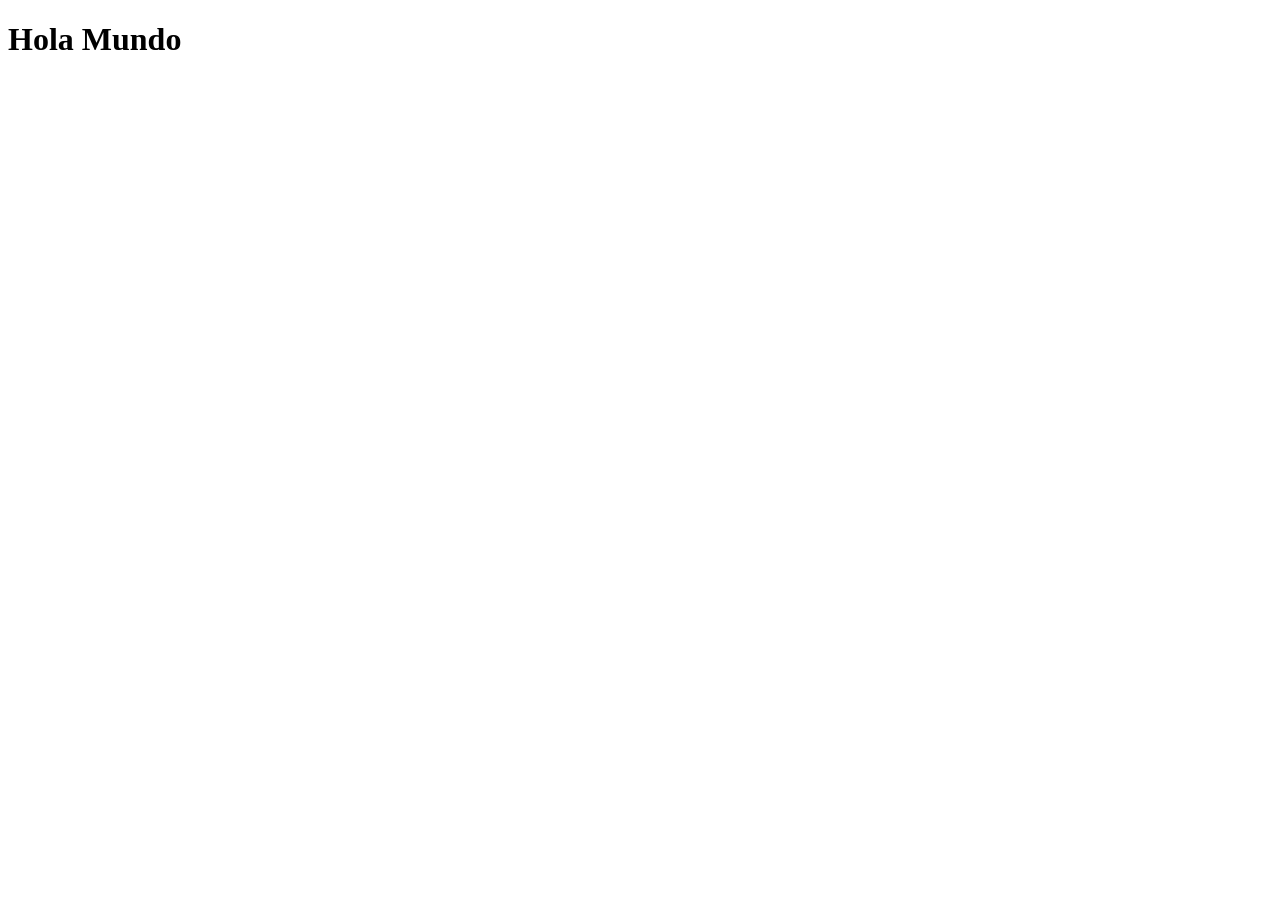
==== index.html @ 6e4c152c "Primer Commit con Hola Mundo" ====
<!DOCTYPE html>
<html lang="es">
    <head>
        <meta charset="UTF-8">
        <meta name="viewport" content="width=device-width, initial-scale=1.0">
        <title>Actividad 2</title>
    </head>
    <body>
        <header>
            <h1>Hola Mundo</h1>
        </header>

    </body>
</html>
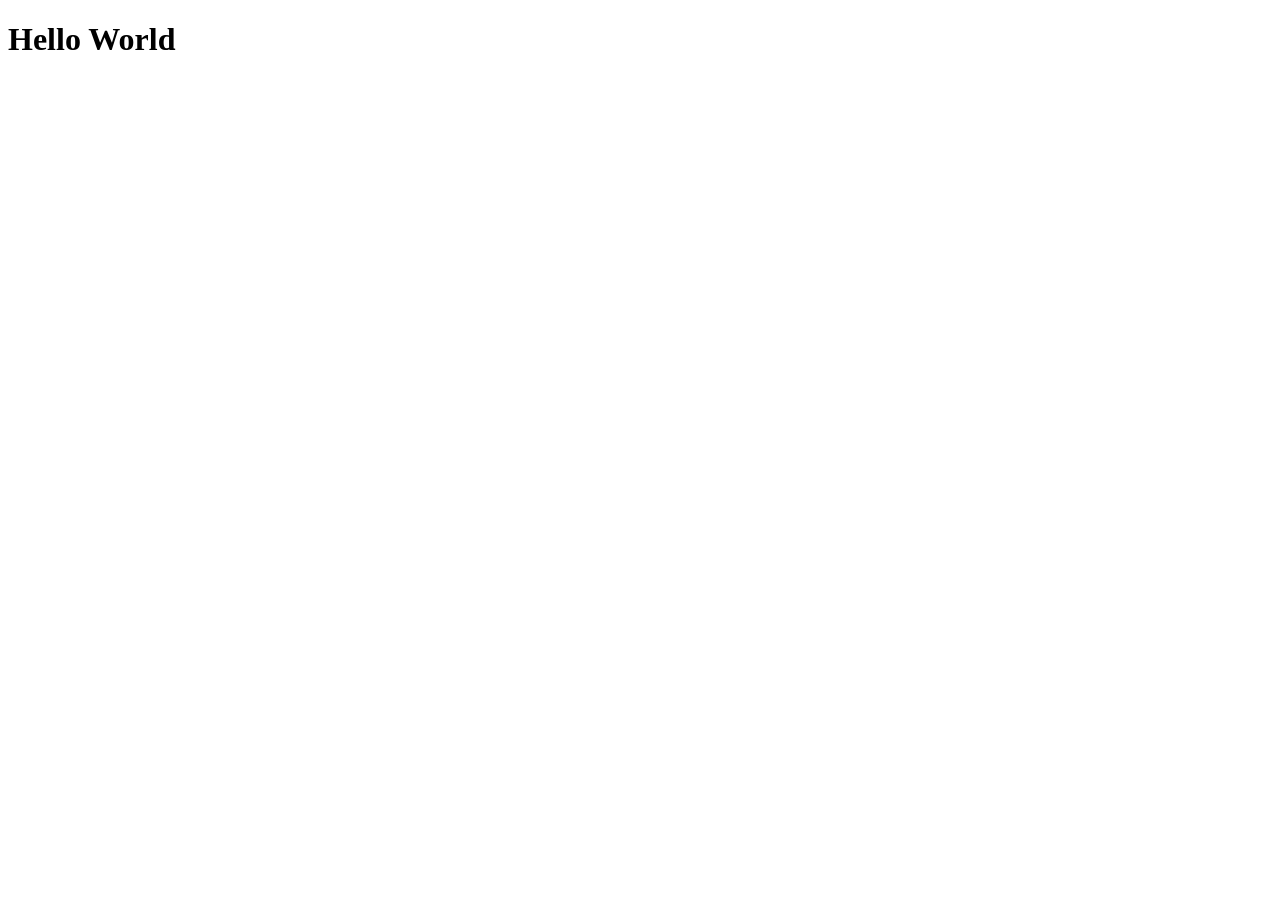
==== commit db5685e2: "Change header text from 'Hola Mundo' to 'Hello World'" ====
--- a/index.html
+++ b/index.html
@@ -7,8 +7,8 @@
     </head>
     <body>
         <header>
-            <h1>Hola Mundo</h1>
+            <h1>Hello World</h1>
         </header>
 
     </body>
-</html>+</html>
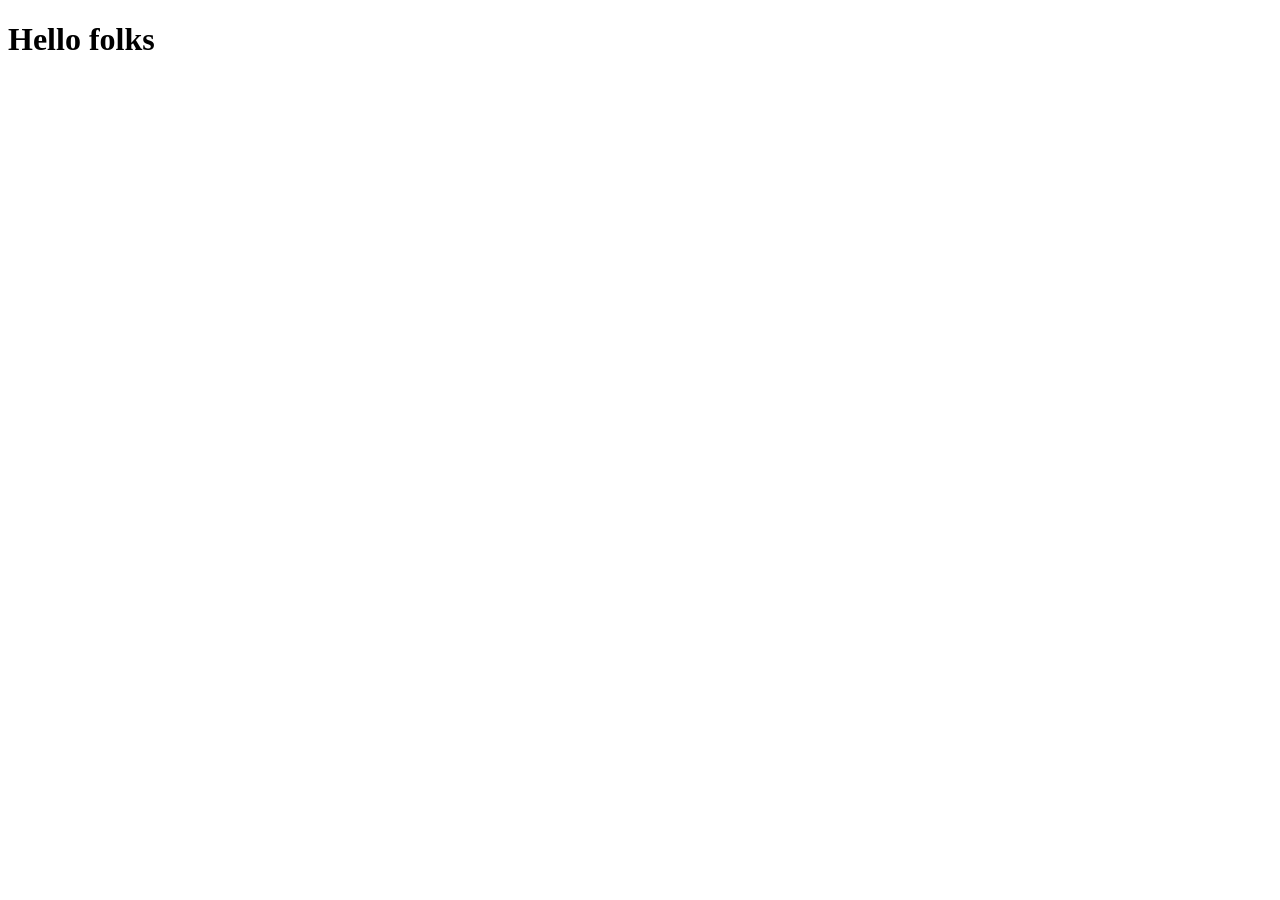
==== commit b90b2f6c: "Cambio World por folks" ====
--- a/index.html
+++ b/index.html
@@ -7,7 +7,7 @@
     </head>
     <body>
         <header>
-            <h1>Hello World</h1>
+            <h1>Hello folks</h1>
         </header>
 
     </body>
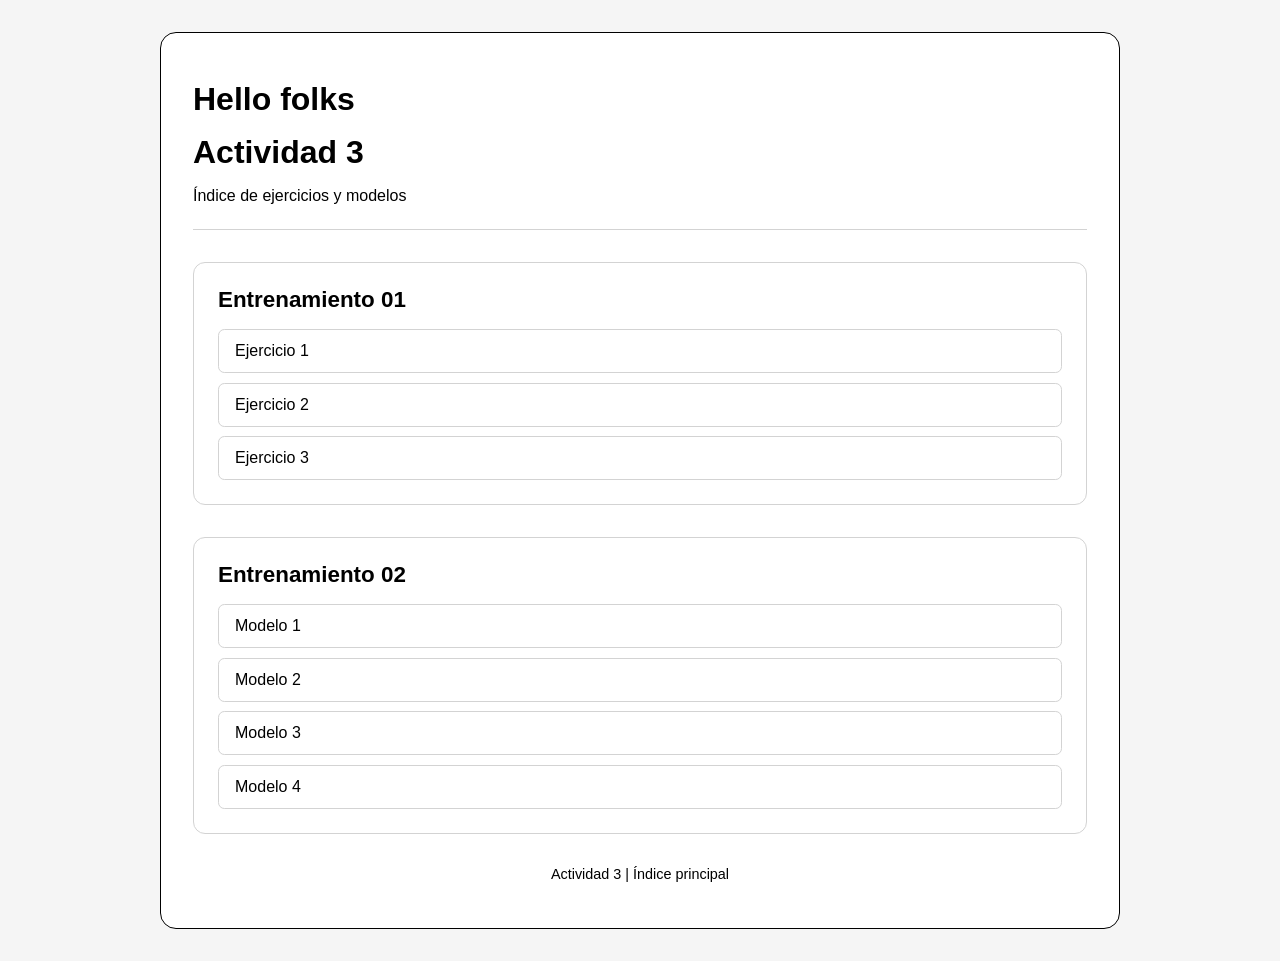
==== commit 26385f69: "Completo Entrenamiento 1" ====
--- a/index.html
+++ b/index.html
@@ -3,12 +3,76 @@
     <head>
         <meta charset="UTF-8">
         <meta name="viewport" content="width=device-width, initial-scale=1.0">
-        <title>Actividad 2</title>
+        <title>Índice de actividades</title>
+        <link rel="stylesheet" href="styles.css">
     </head>
     <body>
-        <header>
+
+        <main class ="main_index">
+        <header class="header_index">
             <h1>Hello folks</h1>
+            <h1>Actividad 3</h1>
+            <p>Índice de ejercicios y modelos</p>
         </header>
 
+        <section class="entrenamiento_section">
+            
+            <h2>Entrenamiento 01</h2>
+
+        <ul class="lista_ejercicios">
+                <li>
+                    <a href="entrenamiento_01/ejercicio_01/index.html">
+                        <span>Ejercicio 1</span>
+                    </a>
+                </li>
+
+                <li>
+                    <a href="entrenamiento_01/ejercicio_02/index.html">
+                    <span>Ejercicio 2</span>
+                    </a>
+                </li>
+                <li>
+                    <a href="entrenamiento_01/ejercicio_03/index.html">
+                    <span>Ejercicio 3</span>
+                    </a>
+                </li>
+        </ul>
+    </section>
+
+    <section class="entrenamiento_section">
+        
+        <h2>Entrenamiento 02</h2>
+
+        <ul class="lista_ejercicios">
+            <li>
+                <a href="">
+                <span>Modelo 1</span>
+                </a>
+            </li>
+
+            <li>
+                <a href="">
+                <span>Modelo 2</span>
+                </a>
+            </li>
+
+            <li>
+                <a href="">
+                <span>Modelo 3</span>
+                </a>
+            </li>
+
+            <li>
+                <a href="">
+                <span>Modelo 4</span>
+                </a>
+            </li>
+        </ul>
+    </section>
+
+    <footer class ="footer_index">
+        <p>Actividad 3 | Índice principal</p>
+    </footer>
+        </main>
     </body>
 </html>
--- a/styles.css
+++ b/styles.css
@@ -0,0 +1,81 @@
+*{
+    box-sizing: border-box;
+}
+
+body{
+    margin: 0;
+    padding: 2rem 1rem;
+    background-color: whitesmoke;
+    color: black;
+    font-family: Arial;
+}
+
+.main_index{
+    width: 80%;
+    max-width: 60rem;
+    margin: 0 auto;
+    padding: 2rem;
+    background-color: white;
+    border: 0.1rem solid black;
+    border-radius: 1rem;
+}
+
+.header_index{
+    margin-bottom: 2rem;
+    padding-bottom: 1rem;
+    border-bottom: 0.1rem solid lightgray;
+}
+
+.header_index p {
+    margin: 0.5rem 0;
+}
+
+.header_index h1 {
+    margin: 1rem 0;
+    font-size: 2rem;
+}
+
+.entrenamiento_section{
+    margin-bottom: 2rem;
+    padding: 1.5rem;
+    background-color: white;
+    border: 0.1rem solid lightgray;
+    border-radius: 0.75rem;
+}
+
+.entrenamiento_section h2 {
+    margin-top: 0;
+    margin-bottom: 1rem;
+    font-size: 1.4rem;
+}
+
+.lista_ejercicios{
+    display: flex;
+    flex-direction: column;
+    gap: 0.6rem;
+    margin: 0;
+    padding: 0;
+    list-style: none;
+}
+
+.lista_ejercicios li {
+    margin: 0;
+}
+
+.lista_ejercicios a{
+    display: flex;
+    justify-content: space-between;
+    align-items: center;
+    
+    padding: 0.75rem 1rem;
+    background-color: white;
+    border: 0.1rem solid lightgray;
+    color: black;
+    text-decoration: none;
+    border-radius: 0.4rem;
+}
+
+.footer_index{
+    text-align: center;
+    font-size: 0.9rem;
+}
